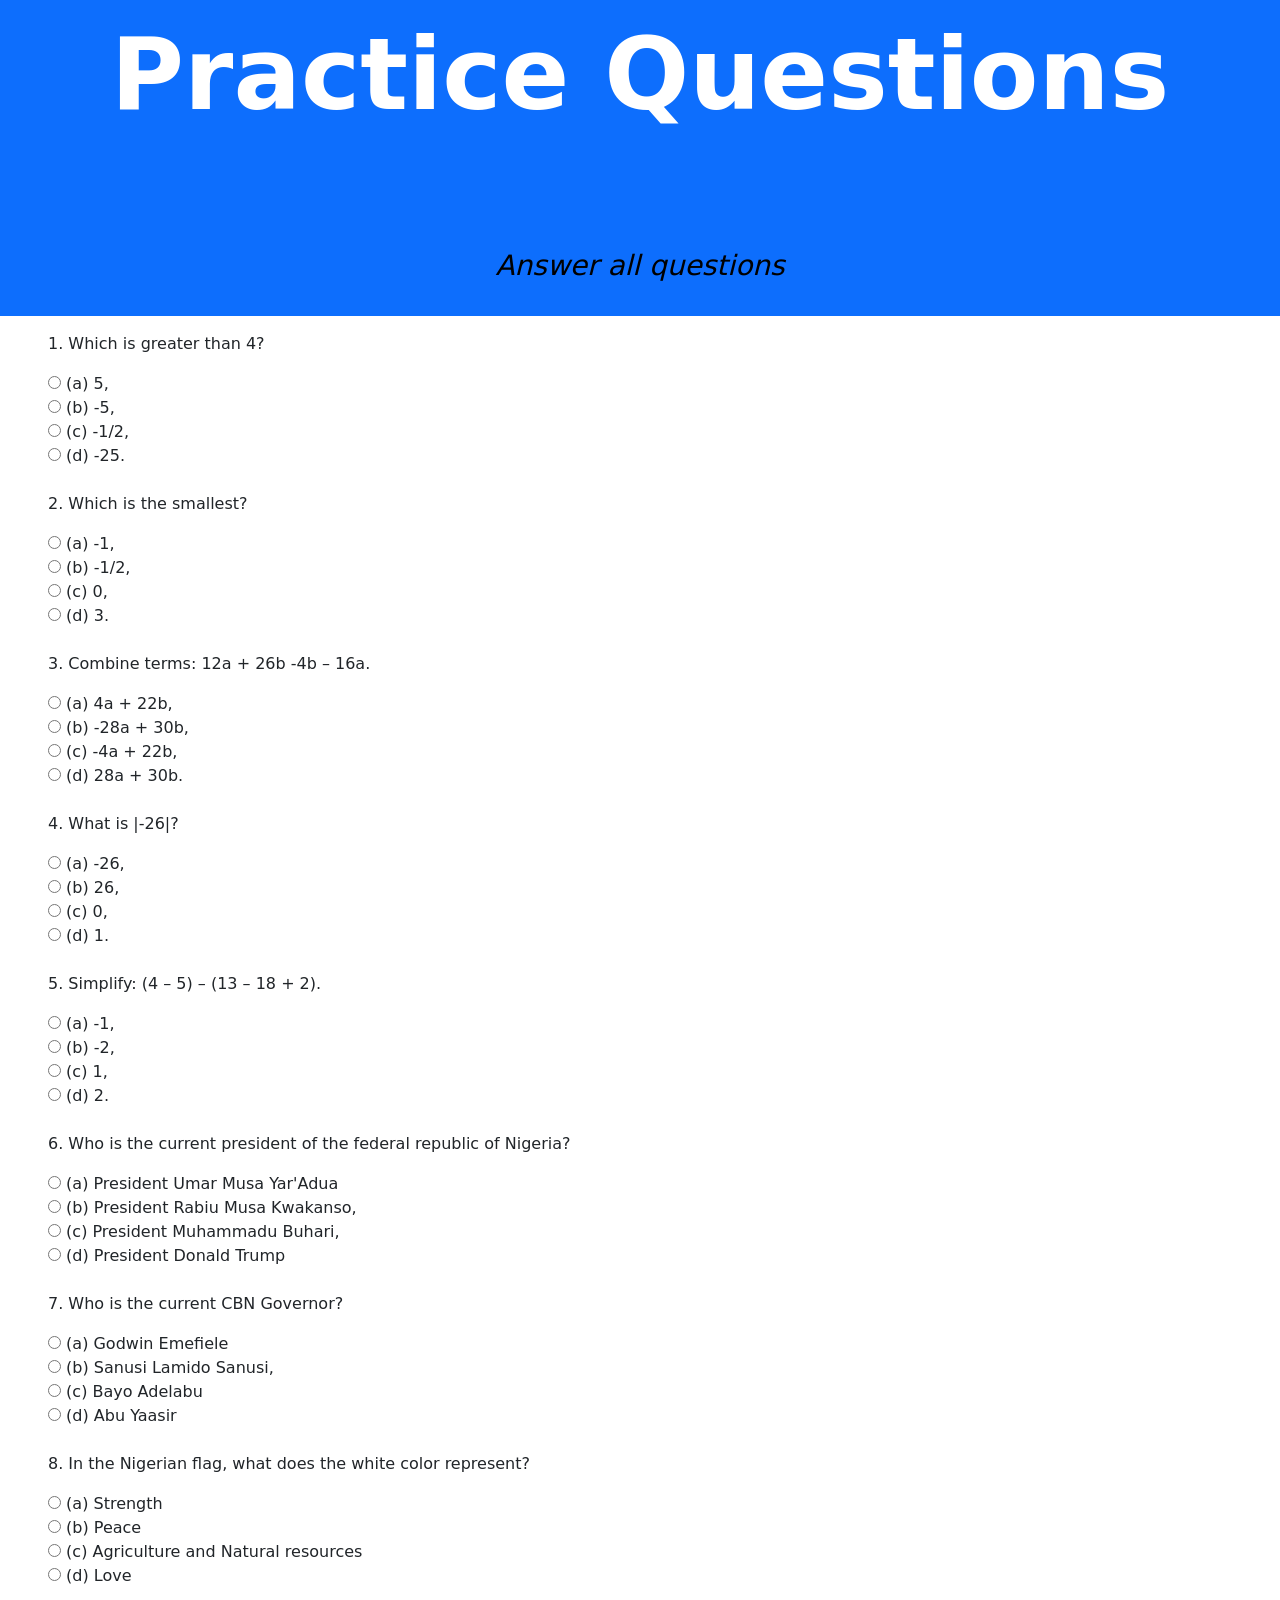
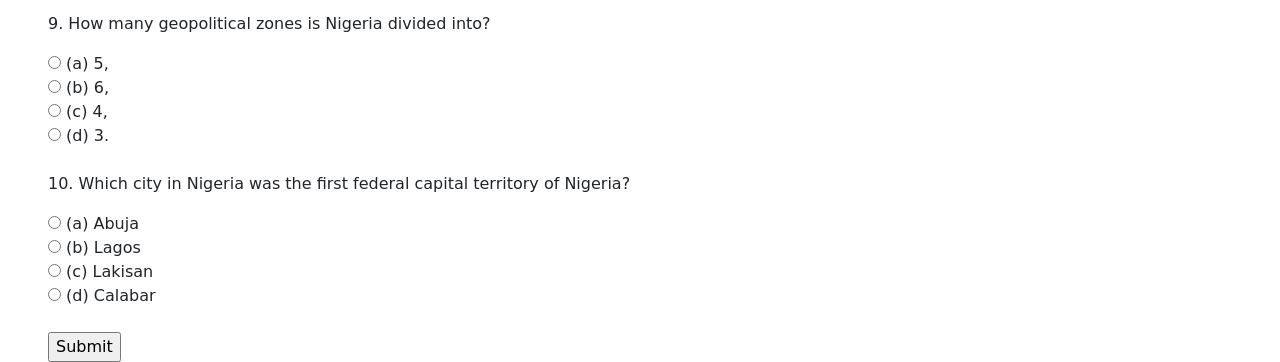
==== index.html @ 5d73a223 "adding style and script files." ====
<!DOCTYPE html>
<html lang="en">
<head>
  <meta charset="UTF-8">
  <meta http-equiv="X-UA-Compatible" content="IE=edge">
  <meta name="viewport" content="width=device-width, initial-scale=1.0">
  <title>Quiz-question</title>
  <link href="https://cdn.jsdelivr.net/npm/bootstrap@5.2.3/dist/css/bootstrap.min.css" rel="stylesheet" integrity="sha384-rbsA2VBKQhggwzxH7pPCaAqO46MgnOM80zW1RWuH61DGLwZJEdK2Kadq2F9CUG65" crossorigin="anonymous">
  <link rel="stylesheet" href="style.css">
</head>
<body>
  <div class= " p-3 bg-primary text-white text-center topic fw-bold py-0">
    <p>Practice Questions</p>
    <p><span class="bg-primary text-black fs-3 fw-lighter fst-italic p-0">Answer all questions</span></p> 
    
  </div>

  <div class="Q-container px-5">
    <form class="q1">
      <p>1. Which is greater than 4?</p>
      <input type="radio" name="a">
      <label for="a">(a) 5,</label> <br>
      <input type="radio" name="a">
      <label for="a">(b) -5,</label> <br>
      <input type="radio" name="a">
      <label for="a">(c) -1/2,</label> <br>
      <input type="radio" name="a">
      <label for="a">(d) -25.</label> <br>
    </form> <br>
    <form class="q2">
      <p>2. Which is the smallest?</p>
      <input type="radio" name="a">
      <label for="a">(a) -1,</label> <br>
      <input type="radio" name="a">
      <label for="a">(b) -1/2,</label> <br>
      <input type="radio" name="a">
      <label for="a">(c) 0,</label> <br>
      <input type="radio" name="a">
      <label for="a">(d) 3.</label> <br>
    </form> <br>
    <form class="q3">
      <p>3. Combine terms: 12a + 26b -4b – 16a.</p>
      <input type="radio" name="a">
      <label for="a">(a) 4a + 22b,</label> <br>
      <input type="radio" name="a">
      <label for="a">(b) -28a + 30b,</label> <br>
      <input type="radio" name="a">
      <label for="a">(c) -4a + 22b,</label> <br>
      <input type="radio" name="a">
      <label for="a">(d) 28a + 30b.</label> <br>
    </form> <br>
    <form class="q4">
      <p>4. What is |-26|?</p>
      <input type="radio" name="a">
      <label for="a">(a) -26,</label> <br>
      <input type="radio" name="a">
      <label for="a">(b) 26,</label> <br>
      <input type="radio" name="a">
      <label for="a">(c) 0,</label> <br>
      <input type="radio" name="a">
      <label for="a">(d) 1.</label> <br>
    </form> <br>
    <form class="q5">
      <p>5. Simplify: (4 – 5) – (13 – 18 + 2).</p>
      <input type="radio" name="a">
      <label for="a">(a) -1,</label> <br>
      <input type="radio" name="a">
      <label for="a">(b) -2,</label> <br>
      <input type="radio" name="a">
      <label for="a">(c) 1,</label> <br>
      <input type="radio" name="a">
      <label for="a">(d) 2.</label> <br>
    </form> <br>
    <form class="q6">
      <p>6. Who is the current president of the federal republic of Nigeria?</p>
      <input type="radio" name="a">
      <label for="a">(a) President Umar Musa Yar'Adua</label> <br>
      <input type="radio" name="a">
      <label for="a">(b) President Rabiu Musa Kwakanso,</label> <br>
      <input type="radio" name="a">
      <label for="a">(c) President Muhammadu Buhari,</label> <br>
      <input type="radio" name="a">
      <label for="a">(d) President Donald Trump</label> <br>
    </form> <br>
    <form class="q7">
      <p>7. Who is the current CBN Governor?</p>
      <input type="radio" name="a">
      <label for="a">(a) Godwin Emefiele</label> <br>
      <input type="radio" name="a">
      <label for="a">(b) Sanusi Lamido Sanusi,</label> <br>
      <input type="radio" name="a">
      <label for="a">(c) Bayo Adelabu</label> <br>
      <input type="radio" name="a">
      <label for="a">(d) Abu Yaasir</label> <br>
    </form> <br>
    <form class="q8">
      <p>8. In the Nigerian flag, what does the white color represent?</p>
      <input type="radio" name="a">
      <label for="a">(a) Strength</label> <br>
      <input type="radio" name="a">
      <label for="a">(b) Peace</label> <br>
      <input type="radio" name="a">
      <label for="a">(c) Agriculture and Natural resources</label> <br>
      <input type="radio" name="a">
      <label for="a">(d) Love</label> <br>
    </form> <br>
    <form class="q9">
      <p>9. How many geopolitical zones is Nigeria divided into?</p>
      <input type="radio" name="a">
      <label for="a">(a) 5,</label> <br>
      <input type="radio" name="a">
      <label for="a">(b) 6,</label> <br>
      <input type="radio" name="a">
      <label for="a">(c) 4,</label> <br>
      <input type="radio" name="a">
      <label for="a">(d) 3.</label> <br>
    </form> <br>

    <form class="q10">
      <p>10. Which city in Nigeria was the first federal capital territory of Nigeria?</p>
      <input type="radio" name="a">
      <label for="a">(a) Abuja</label> <br>
      <input type="radio" name="a">
      <label for="a">(b) Lagos</label> <br>
      <input type="radio" name="a">
      <label for="a">(c) Lakisan</label> <br>
      <input type="radio" name="a">
      <label for="a">(d) Calabar</label> <br>
    </form> <br>
    <input type="submit">
  </div>

  <script scr="script.js"></script>
</body>
</html>
---- style.css ----
.topic{
    font-size: 100px;
}
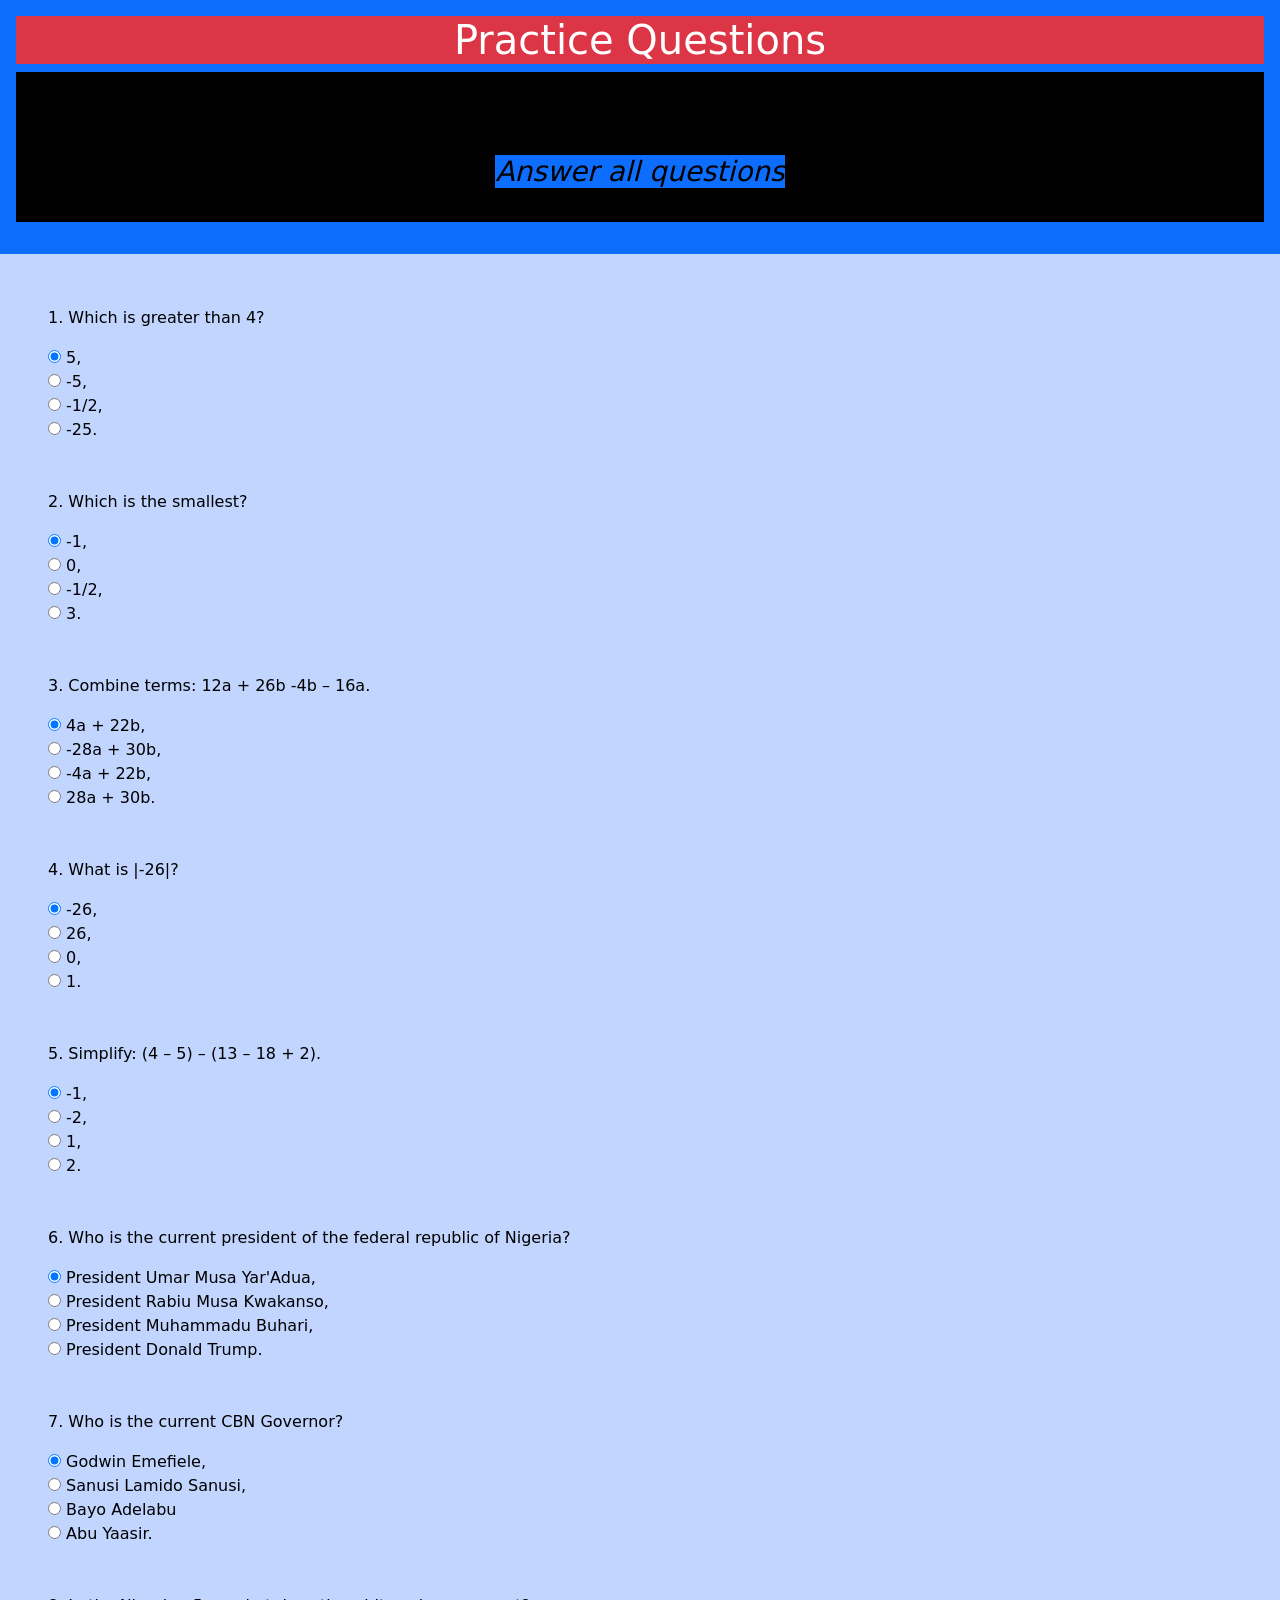
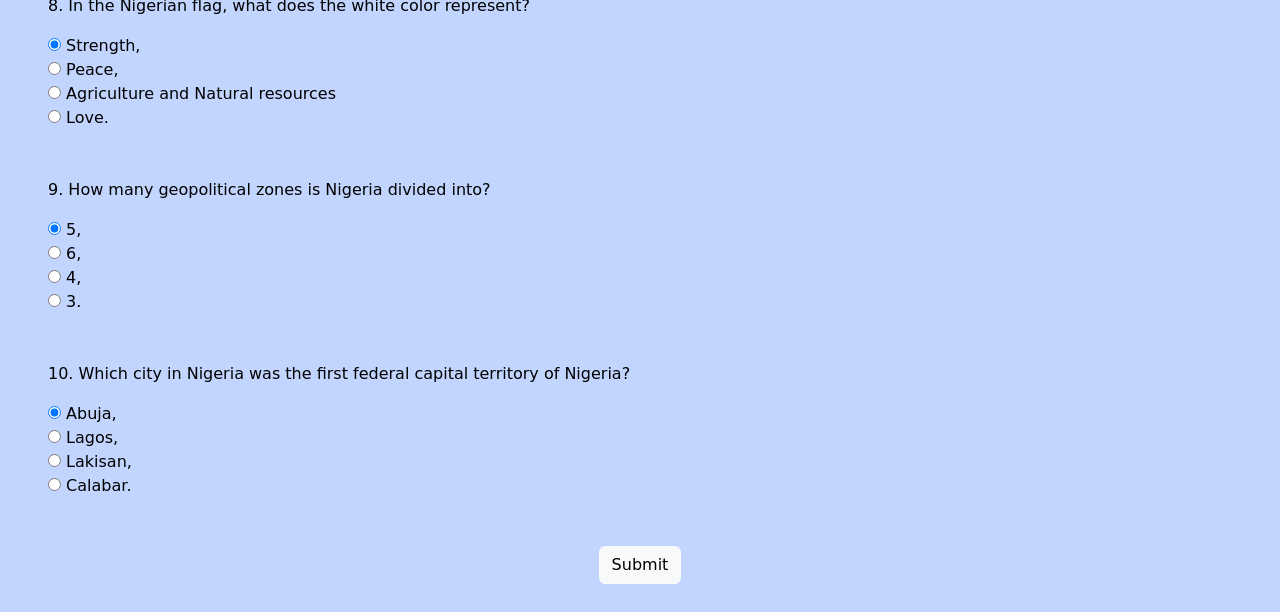
==== commit ac9f4ef8: "adding responsiveness" ====
--- a/index.html
+++ b/index.html
@@ -9,127 +9,226 @@
   <link rel="stylesheet" href="style.css">
 </head>
 <body>
-  <div class= " p-3 bg-primary text-white text-center topic fw-bold py-0">
-    <p>Practice Questions</p>
-    <p><span class="bg-primary text-black fs-3 fw-lighter fst-italic p-0">Answer all questions</span></p> 
-    
+  <div class= " my-0 p-3 bg-primary text-white text-center topic fw-bold">
+      <div class="m-auto py-auto bg-danger">
+        <h1>Practice Questions</h1>
+      </div>
+      <div class="my-auto py-auto bg-black">
+        <p><span class="bg-primary text-black fs-3 fw-lighter fst-italic p-0">Answer all questions</span></p>
+      </div>
   </div>
 
-  <div class="Q-container px-5">
-    <form class="q1">
-      <p>1. Which is greater than 4?</p>
-      <input type="radio" name="a">
-      <label for="a">(a) 5,</label> <br>
-      <input type="radio" name="a">
-      <label for="a">(b) -5,</label> <br>
-      <input type="radio" name="a">
-      <label for="a">(c) -1/2,</label> <br>
-      <input type="radio" name="a">
-      <label for="a">(d) -25.</label> <br>
-    </form> <br>
-    <form class="q2">
-      <p>2. Which is the smallest?</p>
-      <input type="radio" name="a">
-      <label for="a">(a) -1,</label> <br>
-      <input type="radio" name="a">
-      <label for="a">(b) -1/2,</label> <br>
-      <input type="radio" name="a">
-      <label for="a">(c) 0,</label> <br>
-      <input type="radio" name="a">
-      <label for="a">(d) 3.</label> <br>
-    </form> <br>
-    <form class="q3">
-      <p>3. Combine terms: 12a + 26b -4b – 16a.</p>
-      <input type="radio" name="a">
-      <label for="a">(a) 4a + 22b,</label> <br>
-      <input type="radio" name="a">
-      <label for="a">(b) -28a + 30b,</label> <br>
-      <input type="radio" name="a">
-      <label for="a">(c) -4a + 22b,</label> <br>
-      <input type="radio" name="a">
-      <label for="a">(d) 28a + 30b.</label> <br>
-    </form> <br>
-    <form class="q4">
-      <p>4. What is |-26|?</p>
-      <input type="radio" name="a">
-      <label for="a">(a) -26,</label> <br>
-      <input type="radio" name="a">
-      <label for="a">(b) 26,</label> <br>
-      <input type="radio" name="a">
-      <label for="a">(c) 0,</label> <br>
-      <input type="radio" name="a">
-      <label for="a">(d) 1.</label> <br>
-    </form> <br>
-    <form class="q5">
-      <p>5. Simplify: (4 – 5) – (13 – 18 + 2).</p>
-      <input type="radio" name="a">
-      <label for="a">(a) -1,</label> <br>
-      <input type="radio" name="a">
-      <label for="a">(b) -2,</label> <br>
-      <input type="radio" name="a">
-      <label for="a">(c) 1,</label> <br>
-      <input type="radio" name="a">
-      <label for="a">(d) 2.</label> <br>
-    </form> <br>
-    <form class="q6">
-      <p>6. Who is the current president of the federal republic of Nigeria?</p>
-      <input type="radio" name="a">
-      <label for="a">(a) President Umar Musa Yar'Adua</label> <br>
-      <input type="radio" name="a">
-      <label for="a">(b) President Rabiu Musa Kwakanso,</label> <br>
-      <input type="radio" name="a">
-      <label for="a">(c) President Muhammadu Buhari,</label> <br>
-      <input type="radio" name="a">
-      <label for="a">(d) President Donald Trump</label> <br>
-    </form> <br>
-    <form class="q7">
-      <p>7. Who is the current CBN Governor?</p>
-      <input type="radio" name="a">
-      <label for="a">(a) Godwin Emefiele</label> <br>
-      <input type="radio" name="a">
-      <label for="a">(b) Sanusi Lamido Sanusi,</label> <br>
-      <input type="radio" name="a">
-      <label for="a">(c) Bayo Adelabu</label> <br>
-      <input type="radio" name="a">
-      <label for="a">(d) Abu Yaasir</label> <br>
-    </form> <br>
-    <form class="q8">
-      <p>8. In the Nigerian flag, what does the white color represent?</p>
-      <input type="radio" name="a">
-      <label for="a">(a) Strength</label> <br>
-      <input type="radio" name="a">
-      <label for="a">(b) Peace</label> <br>
-      <input type="radio" name="a">
-      <label for="a">(c) Agriculture and Natural resources</label> <br>
-      <input type="radio" name="a">
-      <label for="a">(d) Love</label> <br>
-    </form> <br>
-    <form class="q9">
-      <p>9. How many geopolitical zones is Nigeria divided into?</p>
-      <input type="radio" name="a">
-      <label for="a">(a) 5,</label> <br>
-      <input type="radio" name="a">
-      <label for="a">(b) 6,</label> <br>
-      <input type="radio" name="a">
-      <label for="a">(c) 4,</label> <br>
-      <input type="radio" name="a">
-      <label for="a">(d) 3.</label> <br>
-    </form> <br>
-
-    <form class="q10">
-      <p>10. Which city in Nigeria was the first federal capital territory of Nigeria?</p>
-      <input type="radio" name="a">
-      <label for="a">(a) Abuja</label> <br>
-      <input type="radio" name="a">
-      <label for="a">(b) Lagos</label> <br>
-      <input type="radio" name="a">
-      <label for="a">(c) Lakisan</label> <br>
-      <input type="radio" name="a">
-      <label for="a">(d) Calabar</label> <br>
-    </form> <br>
-    <input type="submit">
+  <div class="Q-section px-5 my-0 py-1">
+    <div class="Q-container">
+        
+        <form class="Quiz-form fw-lighter text-black">
+          <div class="my-5">
+            <p>1. Which is greater than 4?</p>
+            <div>
+              <input type="radio" name="Q1" value="A" checked>
+              <label> 5,</label> <br>
+            </div>
+            <div>
+              <input type="radio" name="Q1" value="B" >
+              <label> -5,</label> <br>
+            </div>
+            <div>
+              <input type="radio" name="Q1" value="C" >
+              <label> -1/2,</label> <br>
+            </div>
+            <div>
+              <input type="radio" name="Q1" value="D" >
+              <label> -25.</label> <br>
+            </div>
+          </div>
+
+          <div class="my-5">
+            <p>2. Which is the smallest?</p>
+            <div>
+              <input type="radio" name="Q2" value="A" checked>
+              <label> -1,</label> <br>
+            </div>
+            <div>
+              <input type="radio" name="Q2" value="B" >
+              <label> 0,</label> <br>
+            </div>
+            <div>
+              <input type="radio" name="Q2" value="C" >
+              <label> -1/2,</label> <br>
+            </div>
+            <div>
+              <input type="radio" name="Q2" value="D" >
+              <label> 3.</label> <br>
+            </div>
+          </div>
+
+          <div class="my-5">
+            <p>3. Combine terms: 12a + 26b -4b – 16a.</p>
+            <div>
+              <input type="radio" name="Q3" value="A" checked>
+              <label> 4a + 22b,</label> <br>
+            </div>
+            <div>
+              <input type="radio" name="Q3" value="B" >
+              <label> -28a + 30b,</label> <br>
+            </div>
+            <div>
+              <input type="radio" name="Q3" value="C" >
+              <label> -4a + 22b,</label> <br>
+            </div>
+            <div>
+              <input type="radio" name="Q3" value="D" >
+              <label> 28a + 30b.</label> <br>
+            </div>
+          </div>
+
+          <div class="my-5">
+            <p>4. What is |-26|?</p>
+            <div>
+              <input type="radio" name="Q4" value="A" checked>
+              <label> -26,</label> <br>
+            </div>
+            <div>
+              <input type="radio" name="Q4" value="B" >
+              <label> 26,</label> <br>
+            </div>
+            <div>
+              <input type="radio" name="Q4" value="C" >
+              <label> 0,</label> <br>
+            </div>
+            <div>
+              <input type="radio" name="Q4" value="D" >
+              <label> 1.</label> <br>
+            </div>
+          </div>
+
+          <div class="my-5">
+            <p>5. Simplify: (4 – 5) – (13 – 18 + 2).</p>
+            <div>
+              <input type="radio" name="Q5" value="A" checked>
+              <label> -1,</label> <br>
+            </div>
+            <div>
+              <input type="radio" name="Q5" value="B" >
+              <label> -2,</label> <br>
+            </div>
+            <div>
+              <input type="radio" name="Q5" value="C" >
+              <label> 1,</label> <br>
+            </div>
+            <div>
+              <input type="radio" name="Q5" value="D" >
+              <label> 2.</label> <br>
+            </div>
+          </div>
+
+          <div class="my-5">
+            <p>6. Who is the current president of the federal republic of Nigeria?</p>
+            <div>
+              <input type="radio" name="Q6" value="A" checked>
+              <label> President Umar Musa Yar'Adua,</label> <br>
+            </div>
+            <div>
+              <input type="radio" name="Q6" value="B" >
+              <label> President Rabiu Musa Kwakanso,</label> <br>
+            </div>
+            <div>
+              <input type="radio" name="Q6" value="C" >
+              <label> President Muhammadu Buhari,</label> <br>
+            </div>
+            <div>
+              <input type="radio" name="Q6" value="D" >
+              <label> President Donald Trump.</label> <br>
+            </div>
+          </div>
+
+          <div class="my-5">
+            <p>7. Who is the current CBN Governor?</p>
+            <div>
+              <input type="radio" name="Q7" value="A" checked>
+              <label> Godwin Emefiele,</label> <br>
+            </div>
+            <div>
+              <input type="radio" name="Q7" value="B" >
+              <label> Sanusi Lamido Sanusi,</label> <br>
+            </div>
+            <div>
+              <input type="radio" name="Q7" value="C" >
+              <label> Bayo Adelabu</label> <br>
+            </div>
+            <div>
+              <input type="radio" name="Q7" value="D" >
+              <label> Abu Yaasir.</label> <br>
+            </div>
+          </div>
+
+          <div class="my-5">
+            <p>8. In the Nigerian flag, what does the white color represent?</p>
+            <div>
+              <input type="radio" name="Q8" value="A" checked>
+              <label> Strength,</label> <br>
+            </div>
+            <div>
+              <input type="radio" name="Q8" value="B" >
+              <label> Peace,</label> <br>
+            </div>
+            <div>
+              <input type="radio" name="Q8" value="C" >
+              <label> Agriculture and Natural resources</label> <br>
+            </div>
+            <div>
+              <input type="radio" name="Q8" value="D" >
+              <label> Love.</label> <br>
+            </div>
+          </div>
+
+          <div class="my-5">
+            <p>9. How many geopolitical zones is Nigeria divided into?</p>
+            <div>
+              <input type="radio" name="Q9" value="A" checked>
+              <label> 5,</label> <br>
+            </div>
+            <div>
+              <input type="radio" name="Q9" value="B" >
+              <label> 6,</label> <br>
+            </div>
+            <div>
+              <input type="radio" name="Q9" value="C" >
+              <label> 4,</label> <br>
+            </div>
+            <div>
+              <input type="radio" name="Q9" value="D" >
+              <label> 3.</label> <br>
+            </div>
+          </div>
+
+          <div class="my-5">
+            <p>10. Which city in Nigeria was the first federal capital territory of Nigeria?</p>
+            <div>
+              <input type="radio" name="Q10" value="A" checked>
+              <label> Abuja,</label> <br>
+            </div>
+            <div>
+              <input type="radio" name="Q10" value="B" >
+              <label> Lagos,</label> <br>
+            </div>
+            <div>
+              <input type="radio" name="Q10" value="C" >
+              <label> Lakisan,</label> <br>
+            </div>
+            <div>
+              <input type="radio" name="Q10" value="D" >
+              <label> Calabar.</label> <br>
+            </div>
+          </div>
+          <div class="text-center">
+            <input type="submit" class="btn btn-light">
+          </div>
+
+        </form> <br>     
+    </div>
   </div>
 
-  <script scr="script.js"></script>
+  <script src="script.js"></script>
 </body>
 </html>
--- a/style.css
+++ b/style.css
@@ -1,3 +1,9 @@
 .topic{
     font-size: 100px;
+}
+.my-5>p{
+    font-weight: 500;
+}
+.Q-section{
+    background-color: rgba(0, 81, 255, 0.24);
 }
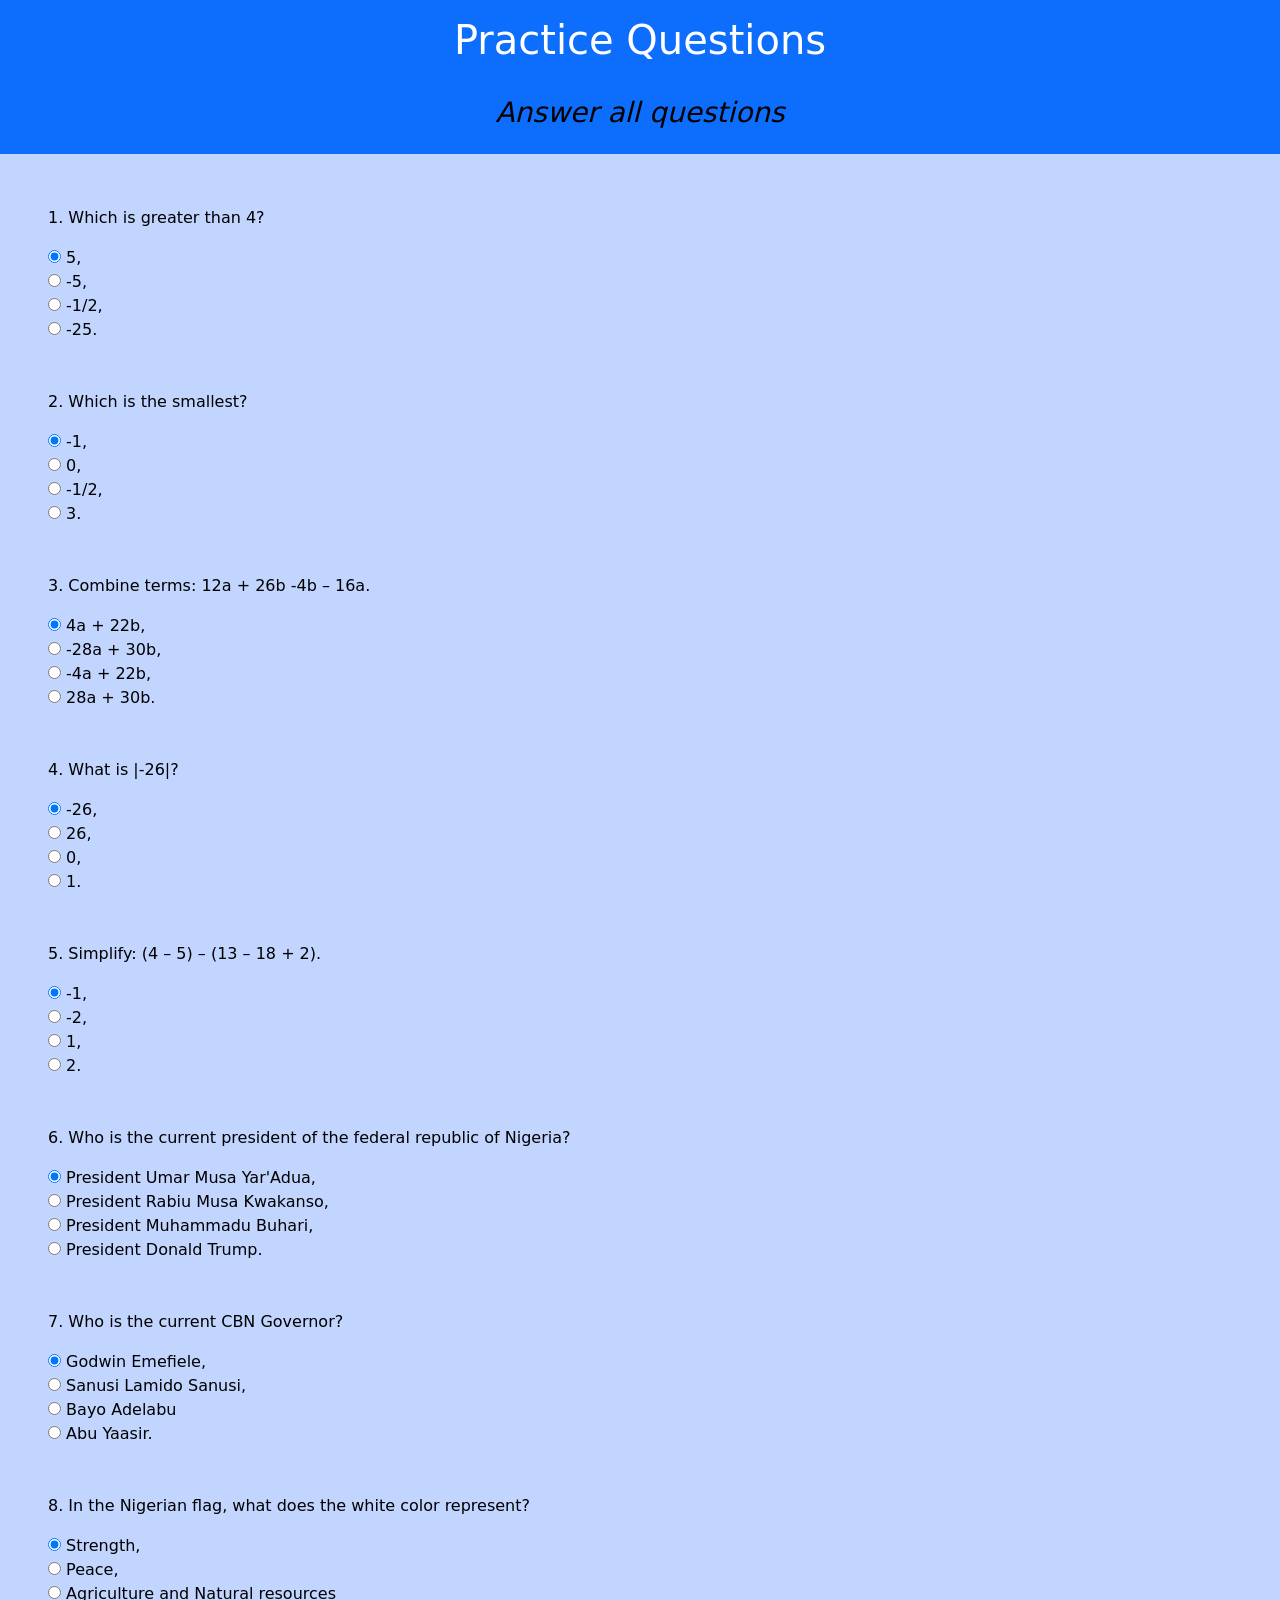
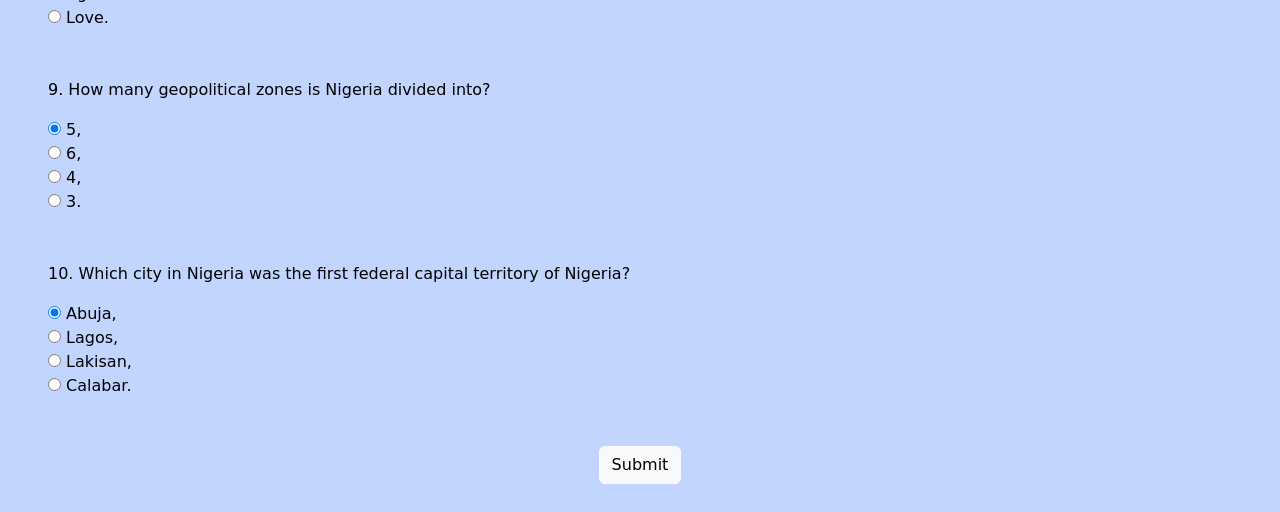
==== commit 843fedec: "adding score with timer" ====
--- a/index.html
+++ b/index.html
@@ -8,14 +8,17 @@
   <link href="https://cdn.jsdelivr.net/npm/bootstrap@5.2.3/dist/css/bootstrap.min.css" rel="stylesheet" integrity="sha384-rbsA2VBKQhggwzxH7pPCaAqO46MgnOM80zW1RWuH61DGLwZJEdK2Kadq2F9CUG65" crossorigin="anonymous">
   <link rel="stylesheet" href="style.css">
 </head>
-<body>
-  <div class= " my-0 p-3 bg-primary text-white text-center topic fw-bold">
-      <div class="m-auto py-auto bg-danger">
-        <h1>Practice Questions</h1>
-      </div>
-      <div class="my-auto py-auto bg-black">
-        <p><span class="bg-primary text-black fs-3 fw-lighter fst-italic p-0">Answer all questions</span></p>
-      </div>
+<body class="">
+  <div class= "top-section my-0 p-3 bg-primary text-white text-center topic fw-bold">
+    <h1>Practice Questions</h1>
+  </div>
+  
+  <div class="result text-center bg-primary p-1 d-none">
+    <h4>Your total score is <span class=" percent "style= 'font-size:70px' >0</span></h4>
+  </div> 
+  
+  <div class="bg-primary text-black fs-3 fw-lighter fst-italic text-center p-1">
+    <p><span class="">Answer all questions</span></p>
   </div>
 
   <div class="Q-section px-5 my-0 py-1">
@@ -34,11 +37,11 @@
             </div>
             <div>
               <input type="radio" name="Q1" value="C" >
-              <label> -1/2,</label> <br>
+              <label>-1/2,</label> <br>
             </div>
             <div>
               <input type="radio" name="Q1" value="D" >
-              <label> -25.</label> <br>
+              <label>-25.</label> <br>
             </div>
           </div>
 
--- a/style.css
+++ b/style.css
@@ -1,5 +1,10 @@
-.topic{
-    font-size: 100px;
+.result>h4{
+    font-size: 40px;
+    background-color:rgb(92, 165, 233)
+    
+}
+.result>h4>span{
+    color: rgb(201, 235, 12);
 }
 .my-5>p{
     font-weight: 500;
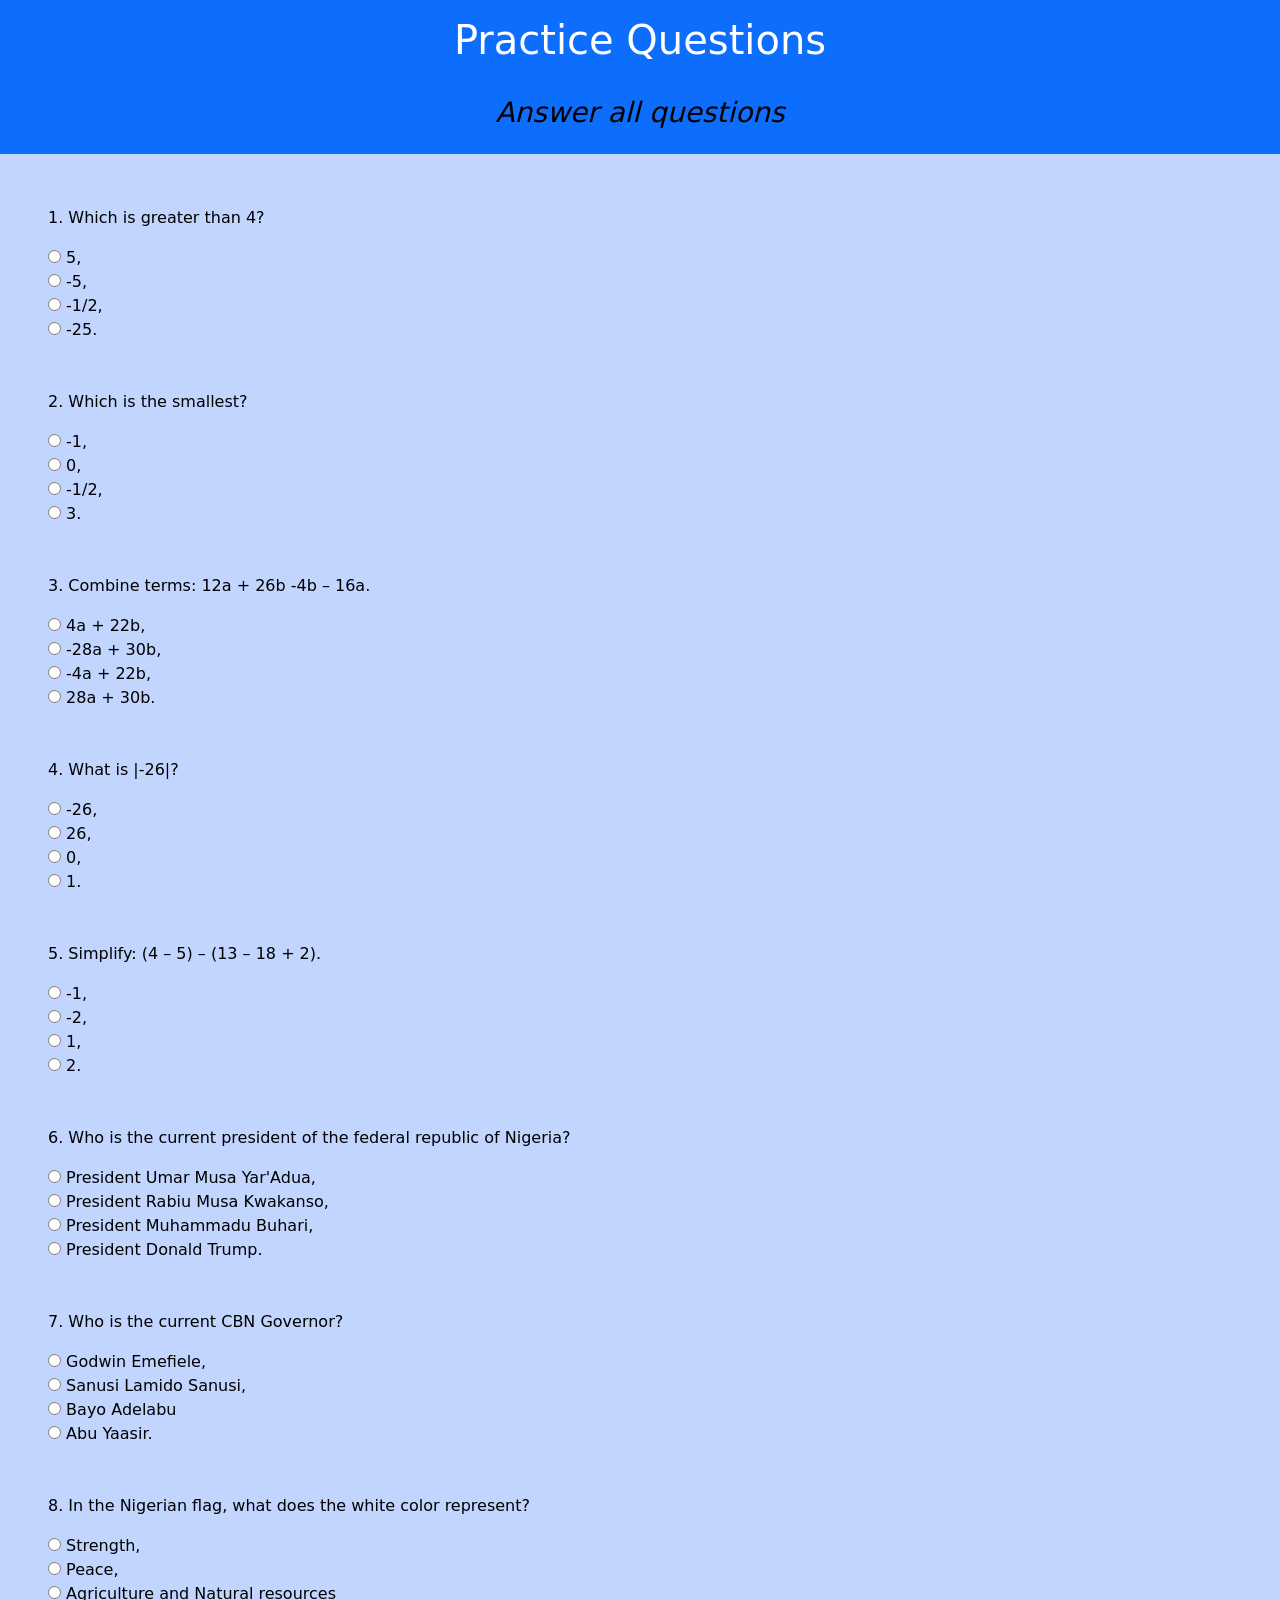
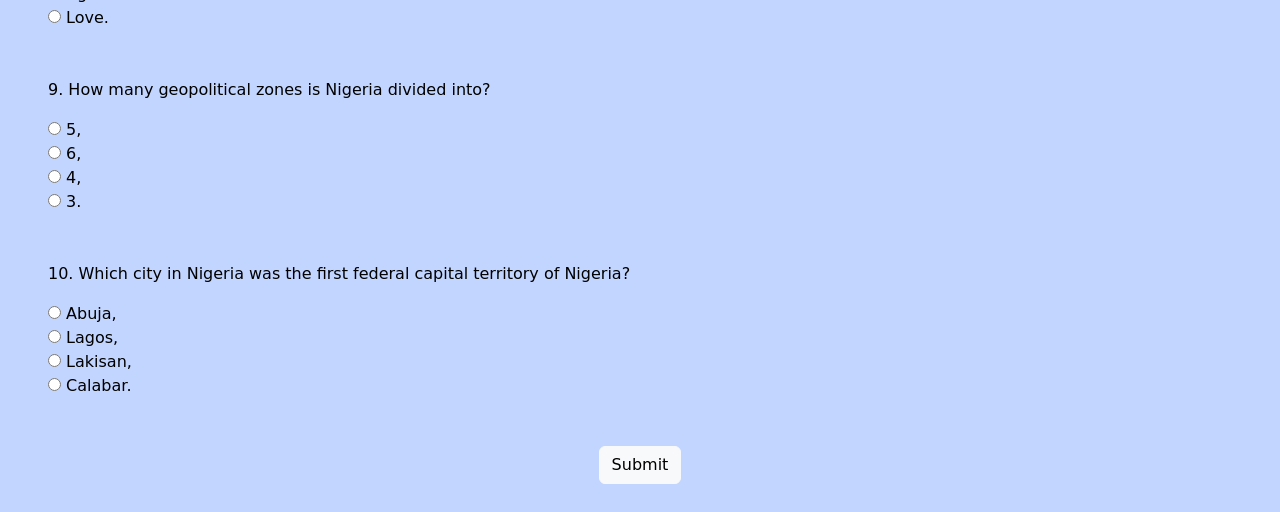
==== commit 2a1d2ba5: "checked radio removed" ====
--- a/index.html
+++ b/index.html
@@ -28,7 +28,7 @@
           <div class="my-5">
             <p>1. Which is greater than 4?</p>
             <div>
-              <input type="radio" name="Q1" value="A" checked>
+              <input type="radio" name="Q1" value="A">
               <label> 5,</label> <br>
             </div>
             <div>
@@ -48,7 +48,7 @@
           <div class="my-5">
             <p>2. Which is the smallest?</p>
             <div>
-              <input type="radio" name="Q2" value="A" checked>
+              <input type="radio" name="Q2" value="A" >
               <label> -1,</label> <br>
             </div>
             <div>
@@ -68,7 +68,7 @@
           <div class="my-5">
             <p>3. Combine terms: 12a + 26b -4b – 16a.</p>
             <div>
-              <input type="radio" name="Q3" value="A" checked>
+              <input type="radio" name="Q3" value="A" >
               <label> 4a + 22b,</label> <br>
             </div>
             <div>
@@ -88,7 +88,7 @@
           <div class="my-5">
             <p>4. What is |-26|?</p>
             <div>
-              <input type="radio" name="Q4" value="A" checked>
+              <input type="radio" name="Q4" value="A" >
               <label> -26,</label> <br>
             </div>
             <div>
@@ -108,7 +108,7 @@
           <div class="my-5">
             <p>5. Simplify: (4 – 5) – (13 – 18 + 2).</p>
             <div>
-              <input type="radio" name="Q5" value="A" checked>
+              <input type="radio" name="Q5" value="A" >
               <label> -1,</label> <br>
             </div>
             <div>
@@ -128,7 +128,7 @@
           <div class="my-5">
             <p>6. Who is the current president of the federal republic of Nigeria?</p>
             <div>
-              <input type="radio" name="Q6" value="A" checked>
+              <input type="radio" name="Q6" value="A" >
               <label> President Umar Musa Yar'Adua,</label> <br>
             </div>
             <div>
@@ -148,7 +148,7 @@
           <div class="my-5">
             <p>7. Who is the current CBN Governor?</p>
             <div>
-              <input type="radio" name="Q7" value="A" checked>
+              <input type="radio" name="Q7" value="A" >
               <label> Godwin Emefiele,</label> <br>
             </div>
             <div>
@@ -168,7 +168,7 @@
           <div class="my-5">
             <p>8. In the Nigerian flag, what does the white color represent?</p>
             <div>
-              <input type="radio" name="Q8" value="A" checked>
+              <input type="radio" name="Q8" value="A" >
               <label> Strength,</label> <br>
             </div>
             <div>
@@ -188,7 +188,7 @@
           <div class="my-5">
             <p>9. How many geopolitical zones is Nigeria divided into?</p>
             <div>
-              <input type="radio" name="Q9" value="A" checked>
+              <input type="radio" name="Q9" value="A" >
               <label> 5,</label> <br>
             </div>
             <div>
@@ -208,7 +208,7 @@
           <div class="my-5">
             <p>10. Which city in Nigeria was the first federal capital territory of Nigeria?</p>
             <div>
-              <input type="radio" name="Q10" value="A" checked>
+              <input type="radio" name="Q10" value="A" >
               <label> Abuja,</label> <br>
             </div>
             <div>
